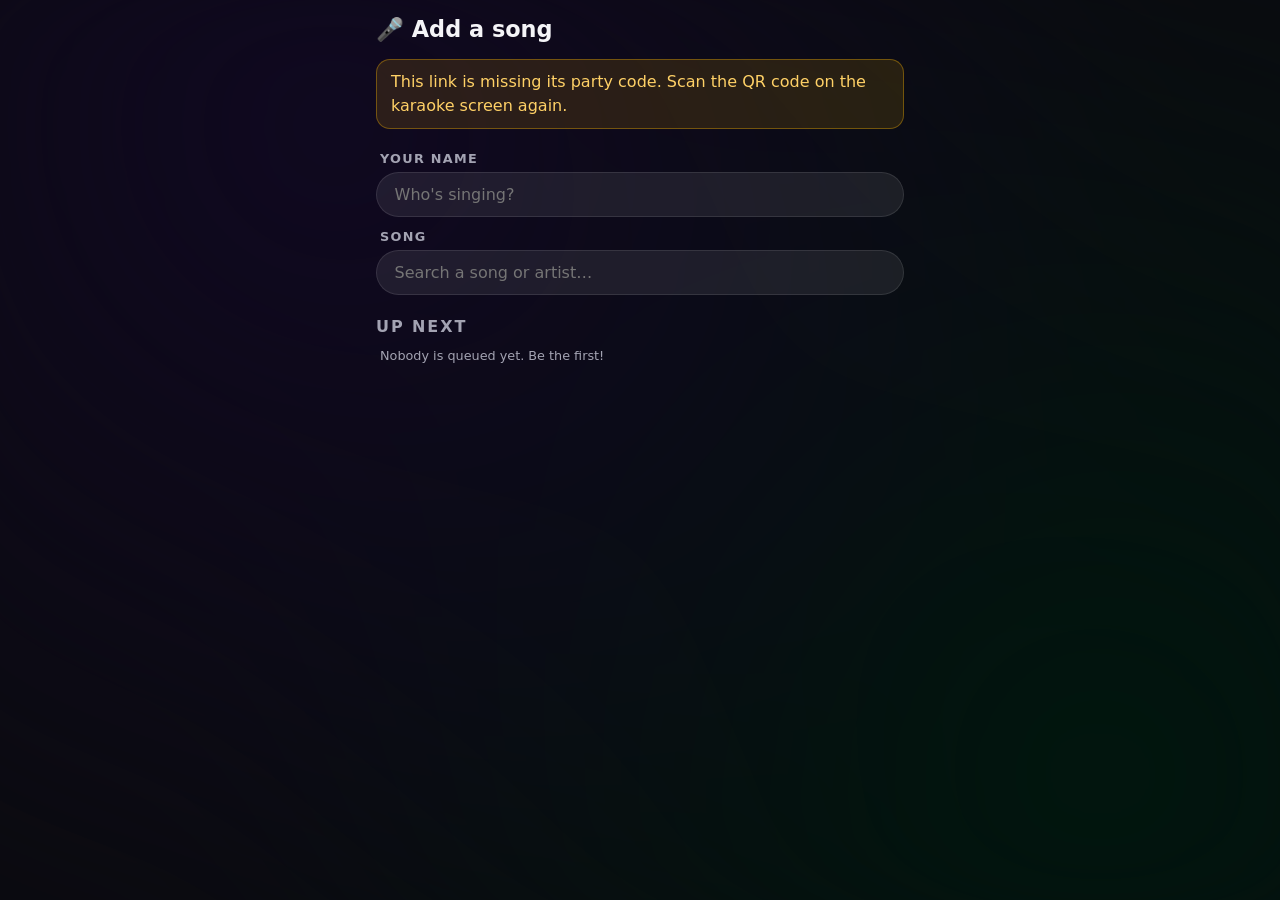
==== guest.html @ e3b67a10 "Karaoke app" ====
<!doctype html>
<html lang="en">
<head>
  <meta charset="utf-8">
  <meta name="viewport" content="width=device-width, initial-scale=1, viewport-fit=cover">
  <meta name="theme-color" content="#0b0b10">
  <title>Add a song · Karaoke</title>
  <link rel="icon" href="data:image/svg+xml,<svg xmlns='http://www.w3.org/2000/svg' viewBox='0 0 100 100'><text y='.9em' font-size='90'>🎤</text></svg>">
  <link rel="stylesheet" href="css/style.css">
  <script type="module" src="js/guest.js"></script>
</head>
<body class="guest-page">
  <div id="bg"></div>

  <main id="guest">
    <header class="qw-head">
      <h1>🎤 Add a song</h1>
    </header>

    <div id="gBanner" class="qw-banner" hidden></div>

    <section id="gNow" class="qw-card" hidden>
      <div class="qw-label">Now singing</div>
      <div class="qw-big" id="gNowSinger"></div>
      <div class="r-sub" id="gNowSong"></div>
    </section>

    <section id="gForm" class="g-form">
      <label for="gName" class="g-label">Your name</label>
      <input id="gName" placeholder="Who's singing?" autocomplete="nickname" maxlength="40">
      <label for="gSearch" class="g-label">Song</label>
      <input id="gSearch" type="search" placeholder="Search a song or artist…" autocomplete="off" spellcheck="false" enterkeyhint="search">
      <p id="gStatus" class="hint" hidden></p>
      <ul id="gResults" class="g-list g-results"></ul>
    </section>

    <section id="gMineBox" hidden>
      <h2 class="g-h2">Your songs</h2>
      <ol id="gMine" class="g-list"></ol>
    </section>

    <section>
      <h2 class="g-h2">Up next</h2>
      <ol id="gQueue" class="g-list"></ol>
      <p id="gQueueEmpty" class="hint">Nobody is queued yet. Be the first!</p>
    </section>
  </main>

  <dialog id="gDialog">
    <form id="gDialogForm">
      <h2>Add this song?</h2>
      <div class="sd-song">
        <img id="gdCover" alt="">
        <div>
          <div id="gdTitle" class="r-title"></div>
          <div id="gdArtist" class="r-sub"></div>
        </div>
      </div>
      <p class="hint">Singing as <b id="gdName"></b></p>
      <input id="gdMessage" class="message-input" placeholder="Message or dedication (optional)" autocomplete="off" maxlength="160">
      <p class="hint">Shown and read aloud before your song.</p>
      <div class="sd-actions">
        <button id="gdCancel" type="button" class="ghost">Cancel</button>
        <button id="gdAdd" type="submit" class="primary">Add to queue</button>
      </div>
    </form>
  </dialog>

  <div id="toast" role="status" hidden></div>
</body>
</html>
---- css/style.css ----
:root {
  --bg: #0b0b10;
  --panel: rgba(20, 20, 28, 0.72);
  --panel-solid: #16161f;
  --border: rgba(255, 255, 255, 0.1);
  --text: #f4f4f7;
  --muted: #a3a3b2;
  --accent: #1ed760;
  --accent-ink: #04130a;
  --sung: #1ed760;
  --unsung: #ffffff;
  --radius: 14px;
  font-family: system-ui, -apple-system, "Segoe UI", Roboto, sans-serif;
  color-scheme: dark;
}

* { box-sizing: border-box; }
[hidden] { display: none !important; }

html, body { height: 100%; margin: 0; }
body {
  background: var(--bg);
  color: var(--text);
  overflow: hidden;
}

#bg {
  position: fixed;
  inset: -10%;
  background: radial-gradient(circle at 30% 20%, #2a1b4d, transparent 60%), radial-gradient(circle at 80% 80%, #0f3b2a, transparent 60%);
  background-size: cover;
  background-position: center;
  filter: blur(70px) brightness(0.35) saturate(1.4);
  transition: background-image 0.8s;
  z-index: -1;
}

/* Face snow: between the background and the app, so faces drift behind the lyrics. */
#faceSnow {
  position: fixed;
  inset: 0;
  width: 100%;
  height: 100%;
  pointer-events: none;
  z-index: 0;
}
#app { position: relative; z-index: 1; }
.icon.on { background: rgba(255, 255, 255, 0.16); box-shadow: inset 0 0 0 1px rgba(255, 255, 255, 0.35); }

a { color: var(--accent); }
code {
  background: rgba(255, 255, 255, 0.08);
  padding: 0.2em 0.45em;
  border-radius: 6px;
  font-size: 0.95em;
}
.sr-only { position: absolute; width: 1px; height: 1px; overflow: hidden; clip: rect(0 0 0 0); }

/* ---------- buttons & inputs ---------- */

button {
  font: inherit;
  color: inherit;
  border: 0;
  cursor: pointer;
  border-radius: 999px;
  transition: background 0.15s, transform 0.1s;
}
button:active { transform: scale(0.96); }
button:focus-visible, input:focus-visible, select:focus-visible, li:focus-visible {
  outline: 2px solid var(--accent);
  outline-offset: 2px;
}
.primary { background: var(--accent); color: var(--accent-ink); font-weight: 700; padding: 0.7em 1.4em; }
.primary:hover { background: #3be477; }
.big { font-size: 1.15rem; padding: 0.9em 2em; }
.ghost { background: rgba(255, 255, 255, 0.08); padding: 0.5em 1em; }
.ghost:hover { background: rgba(255, 255, 255, 0.16); }
.small { font-size: 0.85rem; padding: 0.35em 0.8em; }
.icon {
  background: transparent;
  width: 40px;
  height: 40px;
  font-size: 1.2rem;
  flex: none;
}
.icon:hover { background: rgba(255, 255, 255, 0.1); }

input, select {
  font: inherit;
  color: var(--text);
  background: rgba(255, 255, 255, 0.08);
  border: 1px solid var(--border);
  border-radius: 999px;
  padding: 0.6em 1em;
  min-width: 0;
}
select option { background: var(--panel-solid); }

/* ---------- setup / login ---------- */

.screen {
  height: 100%;
  display: grid;
  place-items: center;
  padding: 16px;
  overflow: auto;
}
.card {
  width: min(560px, 100%);
  background: var(--panel);
  backdrop-filter: blur(20px);
  border: 1px solid var(--border);
  border-radius: 20px;
  padding: 32px;
  line-height: 1.55;
}
.card.center { text-align: center; display: grid; gap: 14px; justify-items: center; }
.card h1 { margin: 0 0 8px; font-size: 2rem; }
.card ol { padding-left: 1.2em; }
.card li { margin: 0.6em 0; }
.copyrow { display: inline-flex; gap: 8px; align-items: center; flex-wrap: wrap; margin-top: 4px; }
#setupForm { display: flex; gap: 8px; margin-top: 16px; }
#setupForm input { flex: 1; font-family: ui-monospace, monospace; }

/* ---------- main layout ---------- */

#app {
  height: 100%;
  display: grid;
  grid-template-rows: auto 1fr auto;
}

.topbar {
  display: flex;
  align-items: center;
  gap: 10px;
  padding: 12px 16px;
}
.brand { font-size: 1.6rem; }
.search { position: relative; flex: 1; min-width: 0; }
.search input { width: 100%; }
.device { display: flex; align-items: center; gap: 4px; min-width: 0; }
.device select { max-width: 260px; }

#results {
  position: absolute;
  top: calc(100% + 6px);
  left: 0;
  right: 0;
  max-height: 60vh;
  overflow: auto;
  margin: 0;
  padding: 6px;
  list-style: none;
  background: var(--panel-solid);
  border: 1px solid var(--border);
  border-radius: var(--radius);
  box-shadow: 0 20px 50px rgba(0, 0, 0, 0.5);
  z-index: 10;
}
#results li {
  display: flex;
  gap: 12px;
  align-items: center;
  padding: 8px;
  border-radius: 10px;
  cursor: pointer;
}
#results li:hover, #results li:focus { background: rgba(255, 255, 255, 0.08); }
#results li.empty { color: var(--muted); cursor: default; }
#results img { width: 44px; height: 44px; border-radius: 6px; flex: none; background: #222; }
#results li > div { min-width: 0; }
.r-title, .r-sub { white-space: nowrap; overflow: hidden; text-overflow: ellipsis; }
.r-title { font-weight: 600; }
.r-sub { color: var(--muted); font-size: 0.9rem; }

/* ---------- stage & lyrics ---------- */

#stage {
  position: relative;
  min-height: 0;
  display: grid;
  grid-template-rows: auto 1fr;
}

#nowPlaying {
  display: flex;
  gap: 14px;
  align-items: center;
  padding: 4px 24px 0;
}
#cover { width: 64px; height: 64px; border-radius: 10px; box-shadow: 0 8px 24px rgba(0, 0, 0, 0.5); }
#trackTitle { font-weight: 700; font-size: 1.15rem; }
#trackArtist { color: var(--muted); }

#lyricsViewport {
  position: relative;
  overflow: hidden;
  min-height: 0;
  padding: 0 24px;
  mask-image: linear-gradient(transparent, #000 18%, #000 75%, transparent);
  -webkit-mask-image: linear-gradient(transparent, #000 18%, #000 75%, transparent);
}
#lyrics {
  max-width: 1100px;
  margin: 0 auto;
  text-align: center;
  transition: transform 0.55s cubic-bezier(0.22, 0.8, 0.3, 1);
  will-change: transform;
}

.line {
  font-size: clamp(1.6rem, 4.4vw, 3.6rem);
  font-weight: 800;
  line-height: 1.2;
  padding: 0.3em 0;
  opacity: 0.38;
  transform: scale(0.9);
  transition: opacity 0.35s, transform 0.35s;
  letter-spacing: -0.01em;
  text-wrap: balance;
}
.line.gap { opacity: 0.25; }
.line.past { opacity: 0.22; }
#lyrics.synced .line { cursor: pointer; }
#lyrics.synced .line:hover { opacity: 0.7; }
#lyrics.synced .line.active { opacity: 1; transform: scale(1); }
/* Inline span so the sweep flows across wrapped rows, left to right, top to bottom. */
#lyrics.synced .line.active span {
  background: linear-gradient(90deg, var(--sung) var(--fill, 0%), var(--unsung) var(--fill, 0%));
  -webkit-background-clip: text;
  background-clip: text;
  color: transparent;
  filter: drop-shadow(0 4px 18px rgba(30, 215, 96, 0.25));
}

/* Unsynced lyrics: just let the user scroll. */
#lyricsViewport:has(#lyrics.plain) { overflow: auto; mask-image: none; -webkit-mask-image: none; }
#lyrics.plain { padding: 24px 0 80px; }
#lyrics.plain .line { font-size: clamp(1.1rem, 2.4vw, 1.7rem); opacity: 0.9; transform: none; padding: 0.15em 0; }

#status {
  position: absolute;
  left: 50%;
  bottom: 18px;
  transform: translateX(-50%);
  max-width: calc(100% - 32px);
  text-align: center;
  color: var(--muted);
  background: var(--panel);
  backdrop-filter: blur(12px);
  border: 1px solid var(--border);
  padding: 8px 16px;
  border-radius: 999px;
}

/* ---------- controls ---------- */

.controls {
  display: flex;
  align-items: center;
  gap: 12px;
  padding: 12px 20px 16px;
}
.round {
  width: 52px;
  height: 52px;
  flex: none;
  background: var(--text);
  color: var(--bg);
  font-size: 1.1rem;
  font-weight: 900;
}
.round:hover { background: #fff; }
.time { color: var(--muted); font-variant-numeric: tabular-nums; font-size: 0.9rem; min-width: 3ch; }
#progress {
  flex: 1;
  height: 8px;
  background: rgba(255, 255, 255, 0.15);
  border-radius: 999px;
  cursor: pointer;
  overflow: hidden;
}
#progress:hover { height: 10px; }
#progressFill { height: 100%; width: 0; background: var(--accent); border-radius: inherit; }
.offset { display: flex; align-items: center; gap: 6px; }
#offsetLabel {
  font-variant-numeric: tabular-nums;
  color: var(--muted);
  font-size: 0.85rem;
  min-width: 8ch;
  text-align: center;
  user-select: none;
}

#toast {
  position: fixed;
  top: 76px;
  left: 50%;
  transform: translateX(-50%);
  max-width: min(560px, calc(100% - 32px));
  background: var(--panel-solid);
  border: 1px solid var(--border);
  box-shadow: 0 20px 50px rgba(0, 0, 0, 0.5);
  padding: 12px 18px;
  border-radius: var(--radius);
  z-index: 20;
}

/* ---------- singer queue ---------- */

.pill {
  display: inline-flex;
  align-items: center;
  gap: 6px;
  flex: none;
  background: rgba(255, 255, 255, 0.08);
  padding: 0.5em 0.9em;
  white-space: nowrap;
}
.pill:hover { background: rgba(255, 255, 255, 0.16); }
.badge {
  background: var(--accent);
  color: var(--accent-ink);
  font-weight: 800;
  font-size: 0.8rem;
  min-width: 1.6em;
  padding: 0.05em 0.45em;
  border-radius: 999px;
  text-align: center;
}

.r-play {
  margin-left: auto;
  flex: none;
  width: 34px;
  height: 34px;
  background: rgba(255, 255, 255, 0.08);
  font-size: 0.8rem;
}
.r-play:hover { background: var(--accent); color: var(--accent-ink); }

.stagehead {
  display: flex;
  align-items: center;
  justify-content: space-between;
  gap: 12px;
  padding: 4px 24px 0;
  min-height: 0;
}
.stagehead #nowPlaying { padding: 0; min-width: 0; }
#singerChip {
  display: inline-block;
  background: var(--accent);
  color: var(--accent-ink);
  font-weight: 800;
  font-size: 0.8rem;
  padding: 0.15em 0.7em;
  border-radius: 999px;
  margin-bottom: 4px;
}
#upNext {
  background: var(--panel);
  backdrop-filter: blur(12px);
  border: 1px solid var(--border);
  padding: 0.5em 1em;
  color: var(--muted);
  max-width: 45%;
  white-space: nowrap;
  overflow: hidden;
  text-overflow: ellipsis;
  margin-left: auto;
}
#upNext:hover { color: var(--text); }

#queuePanel {
  position: fixed;
  top: 0;
  right: 0;
  bottom: 0;
  width: min(400px, 100%);
  background: var(--panel-solid);
  border-left: 1px solid var(--border);
  box-shadow: -20px 0 60px rgba(0, 0, 0, 0.5);
  display: flex;
  flex-direction: column;
  z-index: 15;
  animation: slide-in 0.2s ease-out;
}
@keyframes slide-in { from { transform: translateX(30px); opacity: 0; } }
.qp-head { display: flex; align-items: center; justify-content: space-between; padding: 14px 12px 6px 20px; }
.qp-head h2 { margin: 0; font-size: 1.2rem; }
.qp-now {
  margin: 4px 16px 8px;
  padding: 10px 12px;
  border-radius: 10px;
  background: rgba(30, 215, 96, 0.12);
  color: var(--accent);
  font-weight: 600;
}
#queueList { list-style: none; margin: 0; padding: 4px 8px; overflow: auto; flex: 1; counter-reset: q; }
#queueList li {
  display: flex;
  align-items: center;
  gap: 10px;
  padding: 8px;
  border-radius: 10px;
  counter-increment: q;
}
#queueList li::before {
  content: counter(q);
  color: var(--muted);
  font-variant-numeric: tabular-nums;
  width: 1.4em;
  text-align: right;
  flex: none;
}
#queueList li:first-child { background: rgba(255, 255, 255, 0.06); }
#queueList li:hover { background: rgba(255, 255, 255, 0.08); }
#queueList img { width: 40px; height: 40px; border-radius: 6px; flex: none; background: #222; }
.q-text { min-width: 0; flex: 1; }
.q-singer { font-weight: 700; }
.q-text .r-sub { white-space: nowrap; overflow: hidden; text-overflow: ellipsis; font-size: 0.85rem; }
.q-btns { display: flex; flex: none; }
.small-icon { width: 30px; height: 30px; font-size: 0.85rem; }
.small-icon:disabled { opacity: 0.25; cursor: default; }
.qp-empty { color: var(--muted); text-align: center; padding: 24px; line-height: 1.6; margin: auto 0; }
.qp-foot {
  display: flex;
  align-items: center;
  justify-content: space-between;
  gap: 8px;
  padding: 12px 16px 16px;
  border-top: 1px solid var(--border);
}
.check { display: inline-flex; align-items: center; gap: 8px; color: var(--muted); cursor: pointer; }
.check input { accent-color: var(--accent); width: 18px; height: 18px; padding: 0; }

/* Who's singing? */
#singerDialog {
  width: min(440px, calc(100% - 32px));
  background: var(--panel-solid);
  color: var(--text);
  border: 1px solid var(--border);
  border-radius: 20px;
  padding: 24px;
  box-shadow: 0 30px 80px rgba(0, 0, 0, 0.6);
}
#singerDialog::backdrop { background: rgba(0, 0, 0, 0.6); backdrop-filter: blur(4px); }
#singerDialog h2 { margin: 0 0 14px; }
.sd-song { display: flex; gap: 12px; align-items: center; margin-bottom: 16px; min-width: 0; }
.sd-song > div { min-width: 0; }
.sd-song img { width: 48px; height: 48px; border-radius: 8px; flex: none; }
#singerInput { width: 100%; font-size: 1.1rem; }
.chips { display: flex; flex-wrap: wrap; gap: 6px; margin: 12px 0 4px; }
.chips:empty { display: none; }
.chip {
  display: inline-flex;
  align-items: center;
  background: rgba(255, 255, 255, 0.08);
  border-radius: 999px;
}
.chip button { background: transparent; padding: 0.35em 0.4em 0.35em 0.9em; }
.chip button:hover { color: var(--accent); }
.chip .chip-x { padding: 0.35em 0.7em 0.35em 0.2em; color: var(--muted); }
.chip .chip-x:hover { color: #ff6b6b; }
.sd-actions { display: flex; justify-content: flex-end; gap: 8px; margin-top: 18px; flex-wrap: wrap; }

/* Between singers */
#intermission {
  position: absolute;
  inset: 0;
  display: flex;
  flex-direction: column;
  align-items: center;
  justify-content: center;
  gap: 14px;
  padding: 24px 16px;
  text-align: center;
  /* See-through, so the next song's blurred cover (#bg) shows behind it. */
  background: radial-gradient(ellipse at center, rgba(11, 11, 16, 0.35), rgba(11, 11, 16, 0.75));
  z-index: 5;
  animation: fade-in 0.3s ease-out;
}
@keyframes fade-in { from { opacity: 0; } }
.im-label { text-transform: uppercase; letter-spacing: 0.2em; color: rgba(255, 255, 255, 0.75); font-weight: 700; text-shadow: 0 1px 8px rgba(0, 0, 0, 0.6); }
.im-singer {
  font-size: clamp(2.4rem, 8vw, 5.5rem);
  font-weight: 900;
  line-height: 1.05;
  color: #fff;  /* the background is now any album cover, so plain white reads best */
  overflow-wrap: anywhere;
}
.im-song { display: flex; gap: 14px; align-items: center; text-align: left; max-width: 100%; }
.im-song > div { min-width: 0; }
.im-song img { width: 72px; height: 72px; border-radius: 10px; flex: none; }
.im-title { font-size: 1.4rem; font-weight: 700; }
.im-artist { color: rgba(255, 255, 255, 0.75); }
.im-count {
  font-size: 3rem;
  font-weight: 900;
  font-variant-numeric: tabular-nums;
  width: 96px;
  height: 96px;
  display: grid;
  place-items: center;
  border-radius: 50%;
  border: 4px solid rgba(255, 255, 255, 0.15);
}
.im-actions { display: flex; gap: 10px; flex-wrap: wrap; justify-content: center; }
.im-message {
  margin: 4px 0;
  max-width: min(900px, 100%);
  display: grid;
  justify-items: center;
  gap: 8px;
}
.im-message blockquote {
  margin: 0;
  font-size: clamp(1.3rem, 3.2vw, 2.2rem);
  font-weight: 700;
  font-style: italic;
  line-height: 1.3;
  text-wrap: balance;
  overflow-wrap: anywhere;
  text-shadow: 0 2px 20px rgba(0, 0, 0, 0.6);
}
.im-singer, .im-title { text-shadow: 0 2px 20px rgba(0, 0, 0, 0.5); }
.q-msg {
  margin: 2px 0 0;
  font-style: italic;
  font-size: 0.85rem;
  color: var(--text);
  opacity: 0.8;
  overflow-wrap: anywhere;
}
.im-speech { display: flex; gap: 8px; align-items: center; justify-content: center; flex-wrap: wrap; }
.small-select { font-size: 0.85rem; padding: 0.35em 0.8em; }
.message-input { width: 100%; margin-top: 12px; }
.hint { margin: 6px 4px 0; color: var(--muted); font-size: 0.8rem; }

/* ---------- detached queue window ---------- */

body.queue-window { overflow: auto; }
#qw {
  min-height: 100%;
  max-width: 600px;
  margin: 0 auto;
  padding: 16px;
  display: flex;
  flex-direction: column;
  gap: 12px;
}
.qw-head { display: flex; align-items: center; gap: 10px; }
.qw-head h1 { margin: 0; font-size: 1.4rem; }
.qw-banner {
  background: rgba(255, 184, 0, 0.12);
  border: 1px solid rgba(255, 184, 0, 0.35);
  color: #ffd166;
  padding: 10px 14px;
  border-radius: var(--radius);
  line-height: 1.5;
}
.qw-banner a { color: inherit; font-weight: 700; }
.qw-card {
  background: var(--panel);
  border: 1px solid var(--border);
  border-radius: var(--radius);
  padding: 14px 16px;
}
.qw-label {
  text-transform: uppercase;
  letter-spacing: 0.15em;
  font-size: 0.75rem;
  font-weight: 700;
  color: var(--muted);
}
.qw-big { font-size: 1.8rem; font-weight: 900; color: var(--accent); overflow-wrap: anywhere; }
.qw-actions { display: flex; gap: 8px; margin-top: 10px; flex-wrap: wrap; }
body.queue-window #queueList { flex: 1; overflow: visible; padding: 0; }
body.queue-window .qp-foot { padding: 12px 0 0; }

/* ---------- guests add songs (QR dialog, corner QR, phone page) ---------- */

#guestsDialog {
  width: min(440px, calc(100% - 32px));
  background: var(--panel-solid);
  color: var(--text);
  border: 1px solid var(--border);
  border-radius: 20px;
  padding: 24px;
  box-shadow: 0 30px 80px rgba(0, 0, 0, 0.6);
  text-align: center;
}
#guestsDialog::backdrop { background: rgba(0, 0, 0, 0.6); backdrop-filter: blur(4px); }
#guestsDialog h2 { margin: 0 0 6px; }
.gd-qr { display: grid; place-items: center; margin: 16px 0 10px; min-height: 120px; }
.gd-qr img {
  width: min(260px, 100%);
  aspect-ratio: 1;
  image-rendering: pixelated;
  background: #fff;   /* QR codes need a light background to scan */
  border-radius: 12px;
  padding: 6px;
}
.gd-note { color: var(--muted); line-height: 1.5; margin: 0; }
.gd-url { display: block; font-size: 0.8rem; word-break: break-all; color: var(--muted); }
.gd-error { margin-top: 12px; text-align: left; }
#guestsDialog .sd-actions { justify-content: center; }
.qw-guests { margin-left: auto; }

.im-qr {
  position: absolute;
  right: 20px;
  bottom: 20px;
  display: flex;
  align-items: center;
  gap: 10px;
  background: rgba(11, 11, 16, 0.7);
  border: 1px solid var(--border);
  border-radius: 14px;
  padding: 8px 12px 8px 8px;
  text-align: left;
  font-size: 0.85rem;
  font-weight: 600;
  line-height: 1.3;
}
.im-qr img { width: 96px; height: 96px; background: #fff; border-radius: 8px; padding: 4px; image-rendering: pixelated; }

body.guest-page { overflow: auto; }
#guest {
  max-width: 560px;
  margin: 0 auto;
  padding: max(16px, env(safe-area-inset-top)) 16px max(24px, env(safe-area-inset-bottom));
  display: flex;
  flex-direction: column;
  gap: 16px;
}
.g-form { display: grid; gap: 6px; }
.g-form input { width: 100%; font-size: 1rem; padding: 0.75em 1.1em; }  /* 16px+ stops iOS zooming in */
.g-label { font-size: 0.8rem; font-weight: 700; color: var(--muted); margin: 6px 4px 0; text-transform: uppercase; letter-spacing: 0.1em; }
.g-h2 { font-size: 1rem; margin: 0 0 6px; color: var(--muted); text-transform: uppercase; letter-spacing: 0.12em; }
.g-list { list-style: none; margin: 0; padding: 0; display: grid; gap: 4px; }
.g-list li {
  display: flex;
  align-items: center;
  gap: 12px;
  padding: 8px;
  border-radius: 12px;
  background: rgba(255, 255, 255, 0.04);
}
.g-list li.mine { background: rgba(30, 215, 96, 0.14); box-shadow: inset 0 0 0 1px rgba(30, 215, 96, 0.4); }
.g-list img { width: 44px; height: 44px; border-radius: 8px; flex: none; background: #222; }
.g-results li { cursor: pointer; }
.g-results li:active { background: rgba(255, 255, 255, 0.12); }
.g-badge {
  margin-left: auto;
  flex: none;
  min-width: 2.2em;
  text-align: center;
  font-weight: 800;
  font-variant-numeric: tabular-nums;
  color: var(--muted);
}
.g-results .g-badge { font-size: 1.4rem; color: var(--accent); }
#gDialog {
  width: min(440px, calc(100% - 24px));
  background: var(--panel-solid);
  color: var(--text);
  border: 1px solid var(--border);
  border-radius: 20px;
  padding: 20px;
}
#gDialog::backdrop { background: rgba(0, 0, 0, 0.6); }
#gDialog h2 { margin: 0 0 12px; }
#gDialog .sd-actions button { flex: 1; }

/* ---------- phones ---------- */

@media (max-width: 700px) {
  .topbar { flex-wrap: wrap; padding: 10px 16px; }
  .brand { display: none; }
  .search { flex-basis: 100%; order: 2; }
  .device { flex: 1; }
  .device select { max-width: none; width: 100%; }
  .stagehead { padding: 4px 16px 0; flex-wrap: wrap; }
  #upNext { max-width: 100%; margin-left: 0; font-size: 0.85rem; }
  .pill { padding: 0.5em 0.7em; }
  #cover { width: 48px; height: 48px; }
  #lyricsViewport { padding: 0 16px; }
  .controls { flex-wrap: wrap; padding: 10px 16px 14px; }
  #progress { flex-basis: calc(100% - 180px); }
  .offset { flex-basis: 100%; justify-content: center; }
}
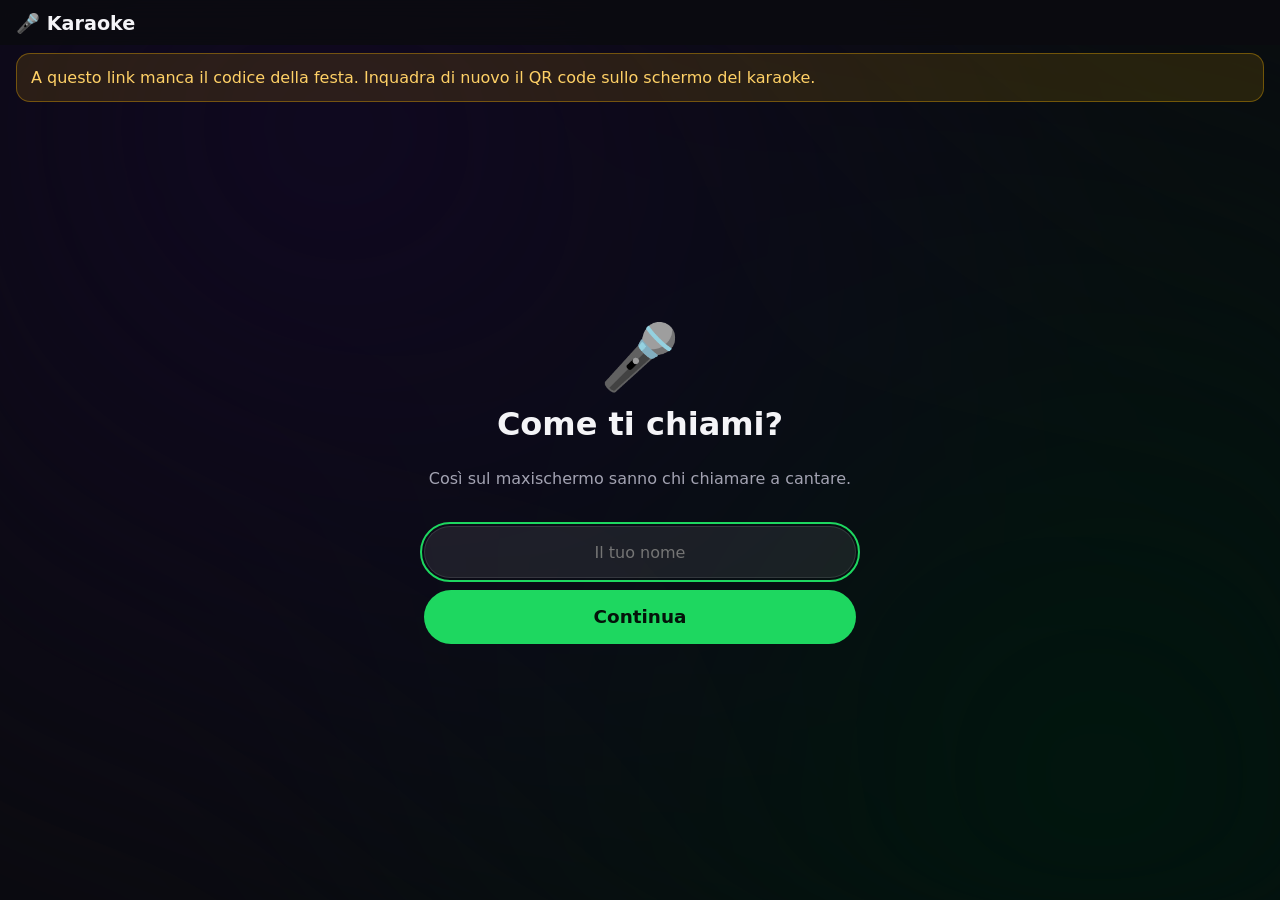
==== commit 84dd5c53: "Remove duets, redesign phone page, translate UI to Italian" ====
--- a/guest.html
+++ b/guest.html
@@ -1,10 +1,10 @@
 <!doctype html>
-<html lang="en">
+<html lang="it">
 <head>
   <meta charset="utf-8">
   <meta name="viewport" content="width=device-width, initial-scale=1, viewport-fit=cover">
   <meta name="theme-color" content="#0b0b10">
-  <title>Add a song · Karaoke</title>
+  <title>Aggiungi una canzone · Karaoke</title>
   <link rel="icon" href="data:image/svg+xml,<svg xmlns='http://www.w3.org/2000/svg' viewBox='0 0 100 100'><text y='.9em' font-size='90'>🎤</text></svg>">
   <link rel="stylesheet" href="css/style.css">
   <script type="module" src="js/guest.js"></script>
@@ -12,60 +12,85 @@
 <body class="guest-page">
   <div id="bg"></div>
 
-  <main id="guest">
-    <header class="qw-head">
-      <h1>🎤 Add a song</h1>
-    </header>
+  <header class="g-top">
+    <div class="g-brand">🎤 Karaoke</div>
+    <button id="gChangeName" class="g-name" type="button" hidden></button>
+  </header>
 
-    <div id="gBanner" class="qw-banner" hidden></div>
+  <div id="gBanner" class="g-banner" role="status" hidden></div>
 
-    <section id="gNow" class="qw-card" hidden>
-      <div class="qw-label">Now singing</div>
-      <div class="qw-big" id="gNowSinger"></div>
-      <div class="r-sub" id="gNowSong"></div>
+  <!-- First visit: ask for a name once -->
+  <section id="gWelcome" class="g-welcome" hidden>
+    <div class="g-welcome-emoji">🎤</div>
+    <h1>Come ti chiami?</h1>
+    <p class="g-muted">Così sul maxischermo sanno chi chiamare a cantare.</p>
+    <form id="gNameForm" class="g-name-form">
+      <input id="gName" placeholder="Il tuo nome" autocomplete="nickname" maxlength="40" required enterkeyhint="done">
+      <button class="primary big" type="submit">Continua</button>
+    </form>
+  </section>
+
+  <main id="gMain" hidden>
+    <!-- Tab: search -->
+    <section id="tabSearch" class="g-tab">
+      <div class="g-searchbar">
+        <span aria-hidden="true">🔍</span>
+        <input id="gSearch" type="search" placeholder="Cerca un titolo o un artista" autocomplete="off" spellcheck="false" enterkeyhint="search" aria-label="Cerca una canzone">
+        <button id="gClear" type="button" aria-label="Cancella la ricerca" hidden>✕</button>
+      </div>
+      <p id="gStatus" class="g-status" hidden></p>
+      <ul id="gResults" class="g-list"></ul>
+      <div id="gSearchEmpty" class="g-empty">
+        <div class="g-empty-emoji">🎶</div>
+        <p>Cerca la canzone che vuoi cantare,<br>poi tocca <b>+</b> per metterla in coda.</p>
+      </div>
     </section>
 
-    <section id="gForm" class="g-form">
-      <label for="gName" class="g-label">Your name</label>
-      <input id="gName" placeholder="Who's singing?" autocomplete="nickname" maxlength="40">
-      <label for="gSearch" class="g-label">Song</label>
-      <input id="gSearch" type="search" placeholder="Search a song or artist…" autocomplete="off" spellcheck="false" enterkeyhint="search">
-      <p id="gStatus" class="hint" hidden></p>
-      <ul id="gResults" class="g-list g-results"></ul>
-    </section>
+    <!-- Tab: queue -->
+    <section id="tabQueue" class="g-tab" hidden>
+      <div id="gMineBox" hidden>
+        <h2 class="g-h2">Le tue canzoni</h2>
+        <div id="gMine" class="g-mine-list"></div>
+      </div>
 
-    <section id="gMineBox" hidden>
-      <h2 class="g-h2">Your songs</h2>
-      <ol id="gMine" class="g-list"></ol>
-    </section>
+      <div id="gNow" class="g-now" hidden>
+        <div class="g-label">Ora canta</div>
+        <div id="gNowSinger" class="g-now-singer"></div>
+        <div id="gNowSong" class="g-muted"></div>
+      </div>
 
-    <section>
-      <h2 class="g-h2">Up next</h2>
+      <h2 class="g-h2">In coda</h2>
       <ol id="gQueue" class="g-list"></ol>
-      <p id="gQueueEmpty" class="hint">Nobody is queued yet. Be the first!</p>
+      <div id="gQueueEmpty" class="g-empty">
+        <div class="g-empty-emoji">🙋</div>
+        <p>Ancora nessuno in coda.<br>Inizia tu!</p>
+      </div>
     </section>
   </main>
 
-  <dialog id="gDialog">
-    <form id="gDialogForm">
-      <h2>Add this song?</h2>
-      <div class="sd-song">
-        <img id="gdCover" alt="">
+  <nav id="gTabs" class="g-tabs" hidden>
+    <button type="button" data-tab="search" class="active"><span aria-hidden="true">🔍</span>Cerca</button>
+    <button type="button" data-tab="queue"><span aria-hidden="true">🎶</span>Coda<b id="gQueueBadge" class="g-tab-badge" hidden></b></button>
+  </nav>
+
+  <!-- Add a song: bottom sheet -->
+  <dialog id="gSheet" class="g-sheet">
+    <form id="gSheetForm">
+      <div class="g-sheet-grip" aria-hidden="true"></div>
+      <div class="g-sheet-song">
+        <img id="gsCover" alt="">
         <div>
-          <div id="gdTitle" class="r-title"></div>
-          <div id="gdArtist" class="r-sub"></div>
+          <div id="gsTitle" class="g-sheet-title"></div>
+          <div id="gsArtist" class="g-muted"></div>
         </div>
       </div>
-      <p class="hint">Singing as <b id="gdName"></b></p>
-      <input id="gdMessage" class="message-input" placeholder="Message or dedication (optional)" autocomplete="off" maxlength="160">
-      <p class="hint">Shown and read aloud before your song.</p>
-      <div class="sd-actions">
-        <button id="gdCancel" type="button" class="ghost">Cancel</button>
-        <button id="gdAdd" type="submit" class="primary">Add to queue</button>
-      </div>
+      <label for="gsMessage" class="g-label">Messaggio o dedica <span class="g-muted">(facoltativo)</span></label>
+      <textarea id="gsMessage" rows="2" maxlength="160" placeholder="Viene mostrato e letto ad alta voce prima della tua canzone"></textarea>
+      <button id="gsAdd" type="submit" class="primary big">Aggiungi alla coda</button>
+      <button id="gsCancel" type="button" class="ghost">Annulla</button>
     </form>
   </dialog>
 
-  <div id="toast" role="status" hidden></div>
+  <div id="toast" class="g-toast" role="status" hidden></div>
 </body>
 </html>
--- a/css/style.css
+++ b/css/style.css
@@ -306,6 +306,114 @@
   padding: 12px 18px;
   border-radius: var(--radius);
   z-index: 20;
+}
+
+/* ---------- listen mode: record player ---------- */
+
+#listenView {
+  position: absolute;
+  inset: 0;
+  display: none;
+  flex-direction: column;
+  align-items: center;
+  justify-content: center;
+  gap: clamp(16px, 4vh, 36px);
+  padding: 64px 16px 72px;  /* room at the bottom for the status message */
+  text-align: center;
+  --size: clamp(150px, min(46vh, 60vw), 520px);
+}
+#stage.listening #listenView { display: flex; }
+#stage.listening #lyricsViewport,
+#stage.listening #nowPlaying { visibility: hidden; }
+/* The "up next" and QR screens cover everything. */
+#stage:has(#intermission:not([hidden])) #listenView,
+#stage:has(#idleScreen:not([hidden])) #listenView { visibility: hidden; }
+
+.lv-art {
+  position: relative;
+  width: var(--size);
+  aspect-ratio: 1;
+  transition: transform 0.9s cubic-bezier(0.22, 0.8, 0.3, 1);
+}
+/* While playing, the record slides out to the right; shift the pair left to stay centred. */
+#listenView.playing .lv-art { transform: translateX(-14%); }
+
+.lv-vinyl {
+  position: absolute;
+  inset: 3%;
+  border-radius: 50%;
+  transition: transform 0.9s cubic-bezier(0.22, 0.8, 0.3, 1);
+  box-shadow: 0 20px 50px rgba(0, 0, 0, 0.6);
+}
+#listenView.playing .lv-vinyl { transform: translateX(30%); }
+/* Light reflection on the record: it stays put while the disc turns underneath. */
+.lv-vinyl::after {
+  content: '';
+  position: absolute;
+  inset: 0;
+  border-radius: 50%;
+  background: conic-gradient(from 30deg, transparent 0 8%, rgba(255, 255, 255, 0.10) 12%, transparent 18% 55%, rgba(255, 255, 255, 0.07) 60%, transparent 66%);
+  pointer-events: none;
+}
+.lv-disc {
+  position: absolute;
+  inset: 0;
+  border-radius: 50%;
+  background: repeating-radial-gradient(circle at center, #0c0c0e 0 1.5px, #19191d 1.5px 3.5px);
+  animation: lv-spin 3.2s linear infinite;
+  animation-play-state: paused;
+}
+#listenView.playing .lv-disc { animation-play-state: running; }
+/* Centre label: the album cover, with a spindle hole. */
+.lv-disc::before {
+  content: '';
+  position: absolute;
+  inset: 33%;
+  border-radius: 50%;
+  background: var(--cover, #333) center / cover;
+  box-shadow: 0 0 0 3px #0c0c0e;
+}
+.lv-disc::after {
+  content: '';
+  position: absolute;
+  inset: 48.5%;
+  border-radius: 50%;
+  background: #0b0b10;
+}
+@keyframes lv-spin { to { transform: rotate(360deg); } }
+
+.lv-cover {
+  position: relative;
+  width: 100%;
+  height: 100%;
+  object-fit: cover;
+  border-radius: 10px;
+  box-shadow: 0 30px 80px rgba(0, 0, 0, 0.65), 0 0 0 1px rgba(255, 255, 255, 0.06);
+  animation: lv-breathe 7s ease-in-out infinite;
+  animation-play-state: paused;
+}
+#listenView.playing .lv-cover { animation-play-state: running; }
+@keyframes lv-breathe {
+  0%, 100% { transform: scale(1) rotate(0deg); }
+  50% { transform: scale(1.025) rotate(-0.6deg); }
+}
+
+.lv-text { max-width: min(90vw, 900px); }
+.lv-singer {
+  display: inline-block;
+  background: var(--accent);
+  color: var(--accent-ink);
+  font-weight: 800;
+  padding: 0.2em 0.9em;
+  border-radius: 999px;
+  margin-bottom: 10px;
+}
+.lv-title { font-size: clamp(1.5rem, 4vw, 3rem); font-weight: 900; line-height: 1.1; text-shadow: 0 2px 20px rgba(0, 0, 0, 0.5); overflow-wrap: anywhere; }
+.lv-artist { color: rgba(255, 255, 255, 0.75); font-size: clamp(1rem, 2.2vw, 1.4rem); margin-top: 6px; }
+
+@media (prefers-reduced-motion: reduce) {
+  .lv-disc, .lv-cover { animation: none; }
+  .lv-art, .lv-vinyl { transition: none; }
 }
 
 /* ---------- singer queue ---------- */
@@ -628,53 +736,302 @@
 }
 .im-qr img { width: 96px; height: 96px; background: #fff; border-radius: 8px; padding: 4px; image-rendering: pixelated; }
 
-body.guest-page { overflow: auto; }
-#guest {
-  max-width: 560px;
+#idleScreen {
+  position: absolute;
+  inset: 0;
+  display: flex;
+  flex-direction: column;
+  align-items: center;
+  justify-content: center;
+  gap: 14px;
+  padding: 24px 16px;
+  text-align: center;
+  z-index: 5;
+  animation: fade-in 0.4s ease-out;
+}
+#idleQr {
+  width: clamp(180px, 38vh, 380px);
+  aspect-ratio: 1;
+  background: #fff;   /* QR codes need a light background to scan */
+  padding: 10px;
+  border-radius: 18px;
+  image-rendering: pixelated;
+  box-shadow: 0 20px 60px rgba(0, 0, 0, 0.5);
+}
+.idle-title { font-size: clamp(1.6rem, 4vw, 2.8rem); font-weight: 900; text-shadow: 0 2px 20px rgba(0, 0, 0, 0.5); }
+.idle-sub { color: rgba(255, 255, 255, 0.75); max-width: 36ch; }
+
+/* ---------- guests' phone page (guest.html) ---------- */
+
+body.guest-page {
+  overflow: auto;
+  --tabs-h: calc(64px + env(safe-area-inset-bottom));
+  padding-bottom: calc(var(--tabs-h) + 16px);
+  -webkit-tap-highlight-color: transparent;
+}
+body.guest-page input,
+body.guest-page textarea { font-size: 16px; }  /* 16px+ stops iOS from zooming in */
+.g-muted { color: var(--muted); }
+
+.g-top {
+  position: sticky;
+  top: 0;
+  z-index: 10;
+  display: flex;
+  align-items: center;
+  justify-content: space-between;
+  gap: 12px;
+  padding: max(12px, env(safe-area-inset-top)) 16px 10px;
+  background: rgba(11, 11, 16, 0.85);
+  backdrop-filter: blur(14px);
+  -webkit-backdrop-filter: blur(14px);
+}
+.g-brand { font-weight: 900; font-size: 1.2rem; }
+.g-name {
+  background: rgba(255, 255, 255, 0.08);
+  padding: 0.45em 0.9em;
+  font-size: 0.9rem;
+  max-width: 55%;
+  white-space: nowrap;
+  overflow: hidden;
+  text-overflow: ellipsis;
+}
+.g-banner {
+  margin: 8px 16px 0;
+  padding: 12px 14px;
+  border-radius: 14px;
+  background: rgba(255, 184, 0, 0.12);
+  border: 1px solid rgba(255, 184, 0, 0.35);
+  color: #ffd166;
+  line-height: 1.45;
+}
+
+/* First visit: name */
+.g-welcome {
+  min-height: calc(100dvh - 140px);
+  display: flex;
+  flex-direction: column;
+  justify-content: center;
+  gap: 10px;
+  padding: 24px;
+  max-width: 480px;
   margin: 0 auto;
-  padding: max(16px, env(safe-area-inset-top)) 16px max(24px, env(safe-area-inset-bottom));
+  text-align: center;
+}
+.g-welcome-emoji { font-size: 4rem; }
+.g-welcome h1 { margin: 0; font-size: 2rem; }
+.g-name-form { display: grid; gap: 12px; margin-top: 12px; }
+.g-name-form input { width: 100%; padding: 0.95em 1.2em; font-size: 1.15rem; text-align: center; }
+
+/* Tabs content */
+#gMain { max-width: 600px; margin: 0 auto; padding: 0 16px; }
+.g-tab { padding-top: 12px; }
+.g-h2 {
+  font-size: 0.8rem;
+  margin: 20px 4px 8px;
+  color: var(--muted);
+  text-transform: uppercase;
+  letter-spacing: 0.14em;
+}
+.g-label { display: block; font-size: 0.85rem; font-weight: 700; margin: 16px 2px 6px; }
+
+/* Search bar: stays under the header while scrolling results */
+.g-searchbar {
+  position: sticky;
+  top: calc(max(12px, env(safe-area-inset-top)) + 46px);
+  z-index: 5;
+  display: flex;
+  align-items: center;
+  gap: 8px;
+  padding: 4px 6px 4px 16px;
+  border-radius: 999px;
+  background: #1d1d27;
+  border: 1px solid var(--border);
+  box-shadow: 0 10px 30px rgba(0, 0, 0, 0.35);
+}
+.g-searchbar input {
+  flex: 1;
+  border: 0;
+  background: transparent;
+  padding: 0.85em 0.2em;
+  border-radius: 0;
+}
+.g-searchbar input:focus-visible { outline: none; }
+.g-searchbar:focus-within { border-color: var(--accent); }
+#gClear { width: 40px; height: 40px; background: rgba(255, 255, 255, 0.08); flex: none; }
+.g-status { margin: 12px 4px 0; color: var(--muted); }
+
+/* Lists (results, queue) */
+.g-list { list-style: none; margin: 10px 0 0; padding: 0; display: grid; gap: 6px; }
+.g-list li {
+  display: flex;
+  align-items: center;
+  gap: 12px;
+  min-height: 64px;
+  padding: 8px 10px;
+  border-radius: 14px;
+  background: rgba(255, 255, 255, 0.05);
+}
+.g-list li.tappable { cursor: pointer; }
+.g-list li.tappable:active { background: rgba(255, 255, 255, 0.12); }
+.g-list li.mine { background: rgba(30, 215, 96, 0.14); box-shadow: inset 0 0 0 1px rgba(30, 215, 96, 0.45); }
+.g-cover { width: 52px; height: 52px; border-radius: 10px; flex: none; background: #262632; object-fit: cover; }
+.g-text { min-width: 0; flex: 1; }
+.g-title { font-weight: 700; white-space: nowrap; overflow: hidden; text-overflow: ellipsis; }
+.g-text .g-muted { font-size: 0.88rem; white-space: nowrap; overflow: hidden; text-overflow: ellipsis; }
+.g-add {
+  width: 44px;
+  height: 44px;
+  flex: none;
+  font-size: 1.6rem;
+  line-height: 1;
+  background: var(--accent);
+  color: var(--accent-ink);
+  font-weight: 800;
+}
+.g-pos { width: 1.6em; flex: none; text-align: center; color: var(--muted); font-weight: 800; font-variant-numeric: tabular-nums; }
+
+/* Loading placeholders */
+.g-list li.skeleton .g-cover,
+.g-list li.skeleton .g-text {
+  background: linear-gradient(90deg, #22222c 0%, #2e2e3a 50%, #22222c 100%);
+  background-size: 200% 100%;
+  animation: g-shimmer 1.2s linear infinite;
+}
+.g-list li.skeleton .g-text { height: 34px; border-radius: 8px; }
+@keyframes g-shimmer { to { background-position: -200% 0; } }
+
+.g-empty { text-align: center; color: var(--muted); padding: 40px 16px; line-height: 1.6; }
+.g-empty-emoji { font-size: 2.6rem; margin-bottom: 6px; }
+
+/* "Le tue canzoni" and "Ora canta" */
+.g-mine-list { display: grid; gap: 8px; }
+.g-mine {
+  display: flex;
+  align-items: center;
+  gap: 12px;
+  padding: 12px;
+  border-radius: 16px;
+  background: rgba(30, 215, 96, 0.12);
+  border: 1px solid rgba(30, 215, 96, 0.4);
+}
+.g-mine.next { background: rgba(30, 215, 96, 0.25); }
+.g-mine.pending { background: rgba(255, 255, 255, 0.05); border-color: var(--border); }
+.g-mine-pos { font-size: 1.8rem; font-weight: 900; color: var(--accent); font-variant-numeric: tabular-nums; }
+.g-spinner {
+  width: 24px;
+  height: 24px;
+  flex: none;
+  border-radius: 50%;
+  border: 3px solid rgba(255, 255, 255, 0.15);
+  border-top-color: var(--accent);
+  animation: lv-spin 0.9s linear infinite;
+}
+.g-now {
+  margin-top: 16px;
+  padding: 14px 16px;
+  border-radius: 16px;
+  background: var(--panel);
+  border: 1px solid var(--border);
+}
+.g-now .g-label { margin: 0 0 2px; color: var(--muted); text-transform: uppercase; letter-spacing: 0.14em; font-size: 0.75rem; }
+.g-now-singer { font-size: 1.5rem; font-weight: 900; color: var(--accent); overflow-wrap: anywhere; }
+.g-now.me { border-color: var(--accent); box-shadow: 0 0 0 1px var(--accent), 0 10px 40px rgba(30, 215, 96, 0.25); }
+
+/* Bottom tab bar */
+.g-tabs {
+  position: fixed;
+  left: 0;
+  right: 0;
+  bottom: 0;
+  z-index: 10;
+  height: var(--tabs-h);
+  padding-bottom: env(safe-area-inset-bottom);
+  display: grid;
+  grid-template-columns: 1fr 1fr;
+  background: rgba(17, 17, 24, 0.95);
+  backdrop-filter: blur(14px);
+  -webkit-backdrop-filter: blur(14px);
+  border-top: 1px solid var(--border);
+}
+.g-tabs button {
+  position: relative;
+  border-radius: 0;
+  background: transparent;
+  color: var(--muted);
+  font-size: 0.8rem;
+  font-weight: 700;
   display: flex;
   flex-direction: column;
-  gap: 16px;
-}
-.g-form { display: grid; gap: 6px; }
-.g-form input { width: 100%; font-size: 1rem; padding: 0.75em 1.1em; }  /* 16px+ stops iOS zooming in */
-.g-label { font-size: 0.8rem; font-weight: 700; color: var(--muted); margin: 6px 4px 0; text-transform: uppercase; letter-spacing: 0.1em; }
-.g-h2 { font-size: 1rem; margin: 0 0 6px; color: var(--muted); text-transform: uppercase; letter-spacing: 0.12em; }
-.g-list { list-style: none; margin: 0; padding: 0; display: grid; gap: 4px; }
-.g-list li {
-  display: flex;
-  align-items: center;
-  gap: 12px;
-  padding: 8px;
-  border-radius: 12px;
-  background: rgba(255, 255, 255, 0.04);
-}
-.g-list li.mine { background: rgba(30, 215, 96, 0.14); box-shadow: inset 0 0 0 1px rgba(30, 215, 96, 0.4); }
-.g-list img { width: 44px; height: 44px; border-radius: 8px; flex: none; background: #222; }
-.g-results li { cursor: pointer; }
-.g-results li:active { background: rgba(255, 255, 255, 0.12); }
-.g-badge {
-  margin-left: auto;
-  flex: none;
-  min-width: 2.2em;
-  text-align: center;
-  font-weight: 800;
-  font-variant-numeric: tabular-nums;
-  color: var(--muted);
-}
-.g-results .g-badge { font-size: 1.4rem; color: var(--accent); }
-#gDialog {
-  width: min(440px, calc(100% - 24px));
+  align-items: center;
+  justify-content: center;
+  gap: 2px;
+}
+.g-tabs button span { font-size: 1.35rem; }
+.g-tabs button.active { color: var(--text); }
+.g-tabs button.active::before {
+  content: '';
+  position: absolute;
+  top: 0;
+  left: 30%;
+  right: 30%;
+  height: 3px;
+  border-radius: 0 0 3px 3px;
+  background: var(--accent);
+}
+.g-tab-badge {
+  position: absolute;
+  top: 8px;
+  left: calc(50% + 10px);
+  min-width: 22px;
+  padding: 1px 6px;
+  border-radius: 999px;
+  background: var(--accent);
+  color: var(--accent-ink);
+  font-size: 0.75rem;
+}
+
+/* Add a song: bottom sheet */
+.g-sheet {
+  width: 100%;
+  max-width: 600px;
+  margin: auto auto 0;
+  padding: 10px 20px calc(20px + env(safe-area-inset-bottom));
+  border: 0;
+  border-radius: 22px 22px 0 0;
   background: var(--panel-solid);
   color: var(--text);
-  border: 1px solid var(--border);
-  border-radius: 20px;
-  padding: 20px;
-}
-#gDialog::backdrop { background: rgba(0, 0, 0, 0.6); }
-#gDialog h2 { margin: 0 0 12px; }
-#gDialog .sd-actions button { flex: 1; }
+  box-shadow: 0 -20px 60px rgba(0, 0, 0, 0.5);
+}
+.g-sheet[open] { animation: g-sheet-up 0.25s ease-out; }
+@keyframes g-sheet-up { from { transform: translateY(40%); opacity: 0; } }
+.g-sheet::backdrop { background: rgba(0, 0, 0, 0.6); }
+.g-sheet form { display: grid; gap: 10px; }
+.g-sheet-grip { width: 44px; height: 5px; border-radius: 3px; background: rgba(255, 255, 255, 0.25); margin: 0 auto 6px; }
+.g-sheet-song { display: flex; gap: 14px; align-items: center; min-width: 0; }
+.g-sheet-song > div { min-width: 0; }
+.g-sheet-song img { width: 72px; height: 72px; border-radius: 12px; flex: none; background: #262632; }
+.g-sheet-title { font-size: 1.2rem; font-weight: 800; overflow-wrap: anywhere; }
+.g-sheet .g-label { margin: 6px 2px 0; }
+.g-sheet textarea {
+  width: 100%;
+  resize: none;
+  font: inherit;
+  font-size: 16px;
+  color: var(--text);
+  background: rgba(255, 255, 255, 0.08);
+  border: 1px solid var(--border);
+  border-radius: 14px;
+  padding: 0.75em 1em;
+}
+.g-sheet .big { width: 100%; margin-top: 6px; }
+#gsCancel { width: 100%; padding: 0.8em; }
+
+.g-toast {
+  top: auto !important;
+  bottom: calc(var(--tabs-h) + 14px);
+  text-align: center;
+}
 
 /* ---------- phones ---------- */
 
